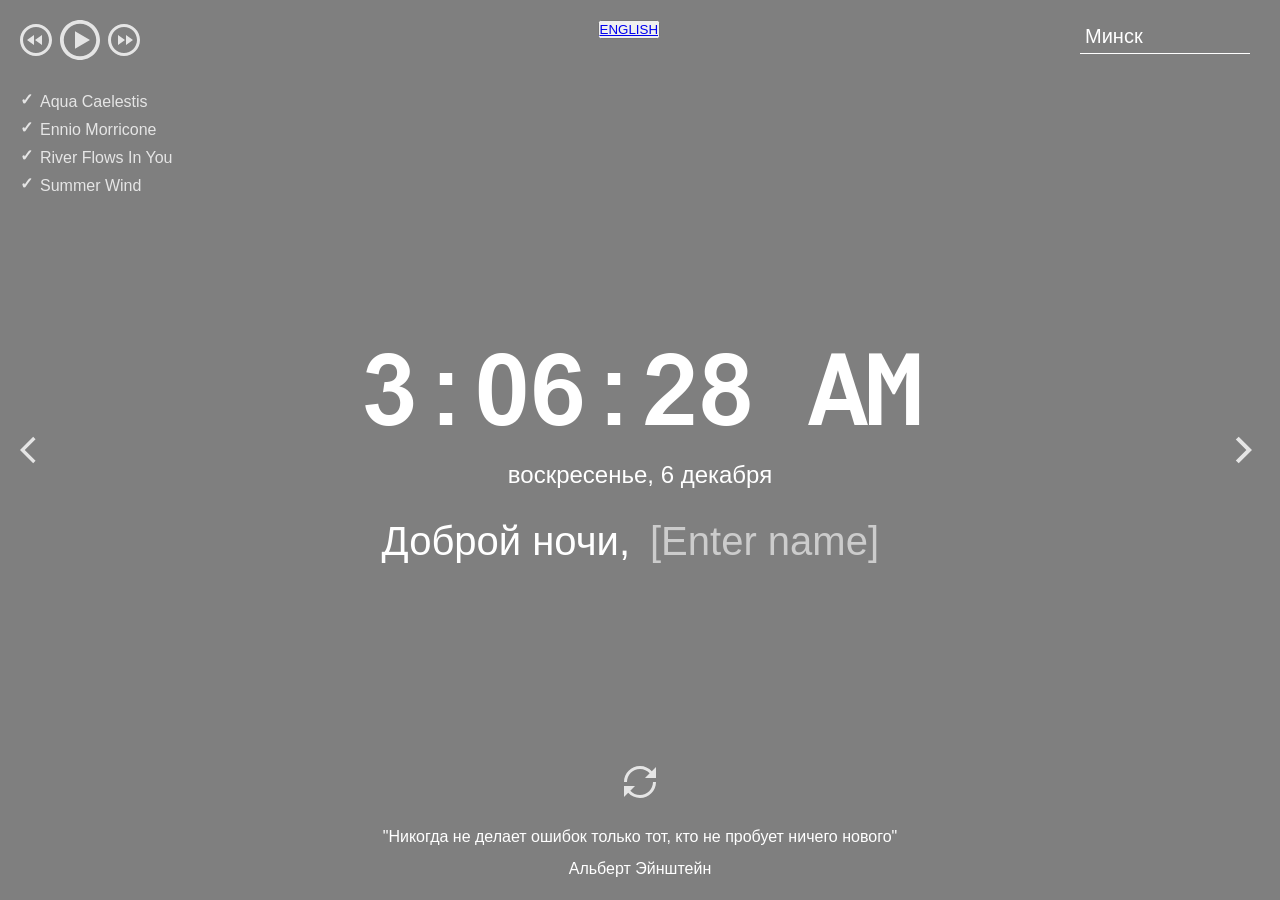
==== BY/index.html @ 17a59ba5 "feat: add russian language" ====
<!DOCTYPE html>
<html lang="en">

<head>
  <meta charset="UTF-8" />
  <meta name="viewport" content="width=device-width, initial-scale=1.0" />
  <link href="assets/favicon.ico" rel="shortcut icon" />
  <link rel="stylesheet" href="css/owfont-regular.css" />
  <link rel="stylesheet" href="css/style.css" />
  <title>momentum</title>
</head>

<body>
  <header class="header">
    <div class="player">
      <div class="player-controls">
        <button class="play-prev player-icon"></button>
        <button class="play player-icon"></button>
        <button class="play-next player-icon"></button>
      </div>
      <ul class="play-list"></ul>
    </div>
    <button> <a href="../index.html">ENGLISH</a></button>
    <div class="weather">
      <input type="text" class="city" />
      <i class="weather-icon owf"></i>
      <div class="weather-error"></div>
      <div class="description-container">
        <span class="temperature"></span>
        <span class="weather-description"></span>
        <span class="wind-speed"></span>
        <span class="air-humidity"></span>
      </div>
      <div class="wind"></div>
      <div class="humidity"></div>
    </div>
  </header>
  <main class="main">
    <div class="slider-icons">
      <button class="slide-prev slider-icon"></button>
      <button class="slide-next slider-icon"></button>
    </div>
    <time class="time"></time>
    <date class="date"></date>
    <div class="greeting-container">
      <span class="greeting"></span>
      <input type="text" class="name" placeholder="[Enter name]" />
    </div>
  </main>
  <footer class="footer">
    <button class="change-quote"></button>
    <div>
      <div class="quote"></div>
      <div class="author"></div>
    </div>
  </footer>
  <script type="module" src="js/script.js">  </script>
</body>

</html>
---- BY/css/owfont-regular.css ----
/*!
 *  owfont-regular 1.0.0 by Deniz Fuchidzhiev - http://websygen.com
 *  License - font: SIL OFL 1.1, css: MIT License
 */
/* FONT PATH
 * -------------------------- */
@font-face {
  font-family: 'owfont';
  src: url('../assets/fonts/owfont-regular.eot?v=1.0.0');
  src: url('../assets/fonts/owfont-regular.eot?#iefix&v=1.0.0') format('embedded-opentype'),
	   url('../assets/fonts/owfont-regular.woff') format('woff'),
	   url('../assets/fonts/owfont-regular.ttf') format('truetype'),
	   url('../assets/fonts/owfont-regular.svg#owf-regular') format('svg');
  font-weight: normal;
  font-style: normal;
}
.owf {
  display: inline-block;
  font: normal normal normal 14px/1 owfont;
  font-size: inherit;
  text-rendering: auto;
  -webkit-font-smoothing: antialiased;
  -moz-osx-font-smoothing: grayscale;
  transform: translate(0, 0);
}
/* makes the font 33% larger relative to the icon container */
.owf-lg {
  font-size: 1.33333333em;
  line-height: 0.75em;
  vertical-align: -15%;
}
.owf-2x {
  font-size: 2em;
}
.owf-3x {
  font-size: 3em;
}
.owf-4x {
  font-size: 4em;
}
.owf-5x {
  font-size: 5em;
}
.owf-fw {
  width: 1.28571429em;
  text-align: center;
}
.owf-ul {
  padding-left: 0;
  margin-left: 2.14285714em;
  list-style-type: none;
}
.owf-ul > li {
  position: relative;
}
.owf-li {
  position: absolute;
  left: -2.14285714em;
  width: 2.14285714em;
  top: 0.14285714em;
  text-align: center;
}
.owf-li.owf-lg {
  left: -1.85714286em;
}
.owf-border {
  padding: .2em .25em .15em;
  border: solid 0.08em #eeeeee;
  border-radius: .1em;
}
.owf-pull-right {
  float: right;
}
.owf-pull-left {
  float: left;
}
.owf.owf-pull-left {
  margin-right: .3em;
}
.owf.owf-pull-right {
  margin-left: .3em;
}

/* owfont uses the Unicode Private Use Area (PUA) to ensure screen
   readers do not read off random characters that represent icons */
   
/*   Weather Condition Codes    */
   
/*   Thunderstorm - - - - - - - - - - - - - - - - - - - - - - - - - - - - - - - - - - - -    */
   
/* thunderstorm with light rain */
.owf-200:before,
.owf-200-d:before,
.owf-200-n:before {
  content: "\EB28";
}
/* thunderstorm with rain */
.owf-201:before,
.owf-201-d:before,
.owf-201-n:before {
  content: "\EB29";
}
/* thunderstorm with heavy rain */
.owf-202:before,
.owf-202-d:before,
.owf-202-n:before {
  content: "\EB2A";
}
/*  light thunderstorm  */
.owf-210:before,
.owf-210-d:before,
.owf-210-n:before {
  content: "\EB32";
}
/*  thunderstorm  */
.owf-211:before,
.owf-211-d:before,
.owf-211-n:before {
  content: "\EB33";
}
/*   heavy thunderstorm   */
.owf-212:before,
.owf-212-d:before,
.owf-212-n:before {
  content: "\EB34";
}
/*   ragged thunderstorm   */
.owf-221:before,
.owf-221-d:before,
.owf-221-n:before {
  content: "\EB3D";
}
/*  thunderstorm with light drizzle    */
.owf-230:before,
.owf-230-d:before,
.owf-230-n:before {
  content: "\EB46";
}
/*  thunderstorm with drizzle     */
.owf-231:before,
.owf-231-d:before,
.owf-231-n:before {
  content: "\EB47";
}
/* thunderstorm with heavy drizzle     */
.owf-232:before,
.owf-232-d:before,
.owf-232-n:before {
  content: "\EB48";
}

/*   Drizzle - - - - - - - - - - - - - - - - - - - - - - - - - - - - - - - - - - - -    */

/*  light intensity drizzle */
.owf-300:before,
.owf-300-d:before,
.owf-300-n:before {
  content: "\EB8C";
}
/*  drizzle */
.owf-301:before,
.owf-301-d:before,
.owf-301-n:before {
  content: "\EB8D";
}
/*  heavy intensity drizzle  */
.owf-302:before,
.owf-302-d:before,
.owf-302-n:before {
  content: "\EB8E";
}
/*   light intensity drizzle rain  */
.owf-310:before,
.owf-310-d:before,
.owf-310-n:before {
  content: "\EB96";
}
/*  drizzle rain  */
.owf-311:before,
.owf-311-d:before,
.owf-311-n:before {
  content: "\EB97";
}
/* heavy intensity drizzle rain */
.owf-312:before,
.owf-312-d:before,
.owf-312-n:before {
  content: "\EB98";
}
/* shower rain and drizzle  */
.owf-313:before,
.owf-313-d:before,
.owf-313-n:before {
  content: "\EB99";
}
/* heavy shower rain and drizzle*/
.owf-314:before,
.owf-314-d:before,
.owf-314-n:before {
  content: "\EB9A";
}
/* shower drizzle */
.owf-321:before,
.owf-321-d:before,
.owf-321-n:before {
  content: "\EBA1";
}

/*   Rain - - - - - - - - - - - - - - - - - - - - - - - - - - - - - - - - - - - -    */

/* light rain  */
.owf-500:before,
.owf-500-d:before,
.owf-500-n:before {
  content: "\EC54";
}
/* moderate rain  */
.owf-501:before,
.owf-501-d:before,
.owf-501-n:before {
  content: "\EC55";
}
/* heavy intensity rain  */
.owf-502:before,
.owf-502-d:before,
.owf-502-n:before {
  content: "\EC56";
}
/* very heavy rain   */
.owf-503:before,
.owf-503-d:before,
.owf-503-n:before {
  content: "\EC57";
}
/* extreme rain    */
.owf-504:before,
.owf-504-d:before,
.owf-504-n:before {
  content: "\EC58";
}
/* freezing rain    */
.owf-511:before,
.owf-511-d:before,
.owf-511-n:before {
  content: "\EC5F";
}
/*  light intensity shower rain    */
.owf-520:before,
.owf-520-d:before,
.owf-520-n:before {
  content: "\EC68";
}
/* shower rain  */
.owf-521:before,
.owf-521-d:before,
.owf-521-n:before {
  content: "\EC69";
}
/*  heavy intensity shower rain  */
.owf-522:before,
.owf-522-d:before,
.owf-522-n:before {
  content: "\EC6A";
}
/* ragged shower rain  */
.owf-531:before,
.owf-531-d:before,
.owf-531-n:before {
  content: "\EC73";
}

/*   Snow - - - - - - - - - - - - - - - - - - - - - - - - - - - - - - - - - - - -    */

/* light snow  */
.owf-600:before,
.owf-600-d:before,
.owf-600-n:before {
  content: "\ECB8";
}
/*  snow  */
.owf-601:before,
.owf-601-d:before,
.owf-601-n:before {
  content: "\ECB9";
}
/*   heavy snow   */
.owf-602:before,
.owf-602-d:before,
.owf-602-n:before {
  content: "\ECBA";
}
/*  sleet  */
.owf-611:before,
.owf-611-d:before,
.owf-611-n:before {
  content: "\ECC3";
}
/*   shower sleet */
.owf-612:before,
.owf-612-d:before,
.owf-612-n:before {
  content: "\ECC4";
}
/* light rain and snow */
.owf-615:before,
.owf-615-d:before,
.owf-615-n:before {
  content: "\ECC7";
}
/* rain and snow  */
.owf-616:before,
.owf-616-d:before,
.owf-616-n:before {
  content: "\ECC8";
}
/* light shower snow  */
.owf-620:before,
.owf-620-d:before,
.owf-620-n:before {
  content: "\ECCC";
}
/* shower snow  */
.owf-621:before,
.owf-621-d:before,
.owf-621-n:before {
  content: "\ECCD";
}
/* heavy shower snow  */
.owf-622:before,
.owf-622-d:before,
.owf-622-n:before {
  content: "\ECCE";
}

/*   Atmosphere - - - - - - - - - - - - - - - - - - - - - - - - - - - - - - - - - - - -    */

/* mist */
.owf-701:before,
.owf-701-d:before,
.owf-701-n:before {
  content: "\ED1D";
}
/* smoke */
.owf-711:before,
.owf-711-d:before,
.owf-711-n:before {
  content: "\ED27";
}
/* haze */
.owf-721:before,
.owf-721-d:before,
.owf-721-n:before {
  content: "\ED31";
}
/* Sand/Dust Whirls */
.owf-731:before,
.owf-731-d:before,
.owf-731-n:before {
  content: "\ED3B";
}
/* Fog */
.owf-741:before,
.owf-741-d:before,
.owf-741-n:before {
  content: "\ED45";
}
/* sand */
.owf-751:before,
.owf-751-d:before,
.owf-751-n:before {
  content: "\ED4F";
}
/* dust */
.owf-761:before,
.owf-761-d:before,
.owf-761-n:before {
  content: "\ED59";
}
/*  VOLCANIC ASH  */
.owf-762:before,
.owf-762-d:before,
.owf-762-n:before {
  content: "\ED5A";
}
/* SQUALLS */
.owf-771:before,
.owf-771-d:before,
.owf-771-n:before {
  content: "\ED63";
}
/* TORNADO */
.owf-781:before,
.owf-781-d:before,
.owf-781-n:before {
  content: "\ED6D";
}

/*   Clouds - - - - - - - - - - - - - - - - - - - - - - - - - - - - - - - - - - - -    */

/*  sky is clear  */  /*  Calm  */
.owf-800:before,
.owf-800-d:before,
.owf-951:before,
.owf-951-d:before {
  content: "\ED80";
}
.owf-800-n:before,
.owf-951-n:before {
  content: "\F168";
}
/*  few clouds   */
.owf-801:before,
.owf-801-d:before {
  content: "\ED81";
}
.owf-801-n:before {
  content: "\F169";
}
/* scattered clouds */
.owf-802:before,
.owf-802-d:before {
  content: "\ED82";
}
.owf-802-n:before {
  content: "\F16A";
}
/* broken clouds  */
.owf-803:before,
.owf-803-d:before,
.owf-803-n:before {
  content: "\ED83";
}
/* overcast clouds  */
.owf-804:before,
.owf-804-d:before,
.owf-804-n:before {
  content: "\ED84";
}

/*   Extreme - - - - - - - - - - - - - - - - - - - - - - - - - - - - - - - - - - - -    */

/* tornado  */
.owf-900:before,
.owf-900-d:before,
.owf-900-n:before {
  content: "\EDE4";
}
/*  tropical storm  */
.owf-901:before,
.owf-901-d:before,
.owf-901-n:before {
  content: "\EDE5";
}
/* hurricane */
.owf-902:before,
.owf-902-d:before,
.owf-902-n:before {
  content: "\EDE6";
}
/* cold */
.owf-903:before,
.owf-903-d:before,
.owf-903-n:before {
  content: "\EDE7";
}
/* hot */
.owf-904:before,
.owf-904-d:before,
.owf-904-n:before {
  content: "\EDE8";
}
/* windy */
.owf-905:before,
.owf-905-d:before,
.owf-905-n:before {
  content: "\EDE9";
}
/* hail */
.owf-906:before,
.owf-906-d:before,
.owf-906-n:before {
  content: "\EDEA";
}

/*   Additional - - - - - - - - - - - - - - - - - - - - - - - - - - - - - - - - - - - -    */

/* Setting */
.owf-950:before,
.owf-950-d:before,
.owf-950-n:before {
  content: "\EE16";
}
/*  Light breeze  */
.owf-952:before,
.owf-952-d:before,
.owf-952-n:before {
  content: "\EE18";
}
/*  Gentle Breeze  */
.owf-953:before,
.owf-953-d:before,
.owf-953-n:before {
  content: "\EE19";
}
/*  Moderate breeze  */
.owf-954:before,
.owf-954-d:before,
.owf-954-n:before {
  content: "\EE1A";
}
/* Fresh Breeze  */
.owf-955:before,
.owf-955-d:before,
.owf-955-n:before {
  content: "\EE1B";
}
/* Strong  Breeze  */
.owf-956:before,
.owf-956-d:before,
.owf-956-n:before {
  content: "\EE1C";
}
/* High wind, near gale  */
.owf-957:before,
.owf-957-d:before,
.owf-957-n:before {
  content: "\EE1D";
}
/* Gale */
.owf-958:before,
.owf-958-d:before,
.owf-958-n:before {
  content: "\EE1E";
}
/*  Severe Gale  */
.owf-959:before,
.owf-959-d:before,
.owf-959-n:before {
  content: "\EE1F";
}
/* Storm */
.owf-960:before,
.owf-960-d:before,
.owf-960-n:before {
  content: "\EE20";
}
/*  Violent Storm  */
.owf-961:before,
.owf-961-d:before,
.owf-961-n:before {
  content: "\EE21";
}
/* Hurricane */
.owf-962:before,
.owf-962-d:before,
.owf-962-n:before {
  content: "\EE22";
}
---- BY/css/style.css ----
@font-face {
  font-family: 'Arial-MT';
  src: url("../assets/fonts/Arial-MT.woff");
  /* Путь к файлу со шрифтом */
}

* {
  box-sizing: border-box;
  margin: 0;
  padding: 0;
}

body {
  min-width: 480px;
  min-height: 100vh;
  font-family: 'Arial', sans-serif;
  font-size: 16px;
  color: #fff;
  text-align: center;
  background: center/cover, rgba(0, 0, 0, 0.5);
  background-blend-mode: multiply;
  transition: background-image 1s ease-in-out;
}

.header {
  display: flex;
  justify-content: space-between;
  align-items: flex-start;
  width: 100%;
  height: 30vh;
  min-height: 220px;
  padding: 20px;
}

.player-controls {
  display: flex;
  align-items: center;
  justify-content: space-between;
  width: 120px;
  margin-bottom: 28px;
}

.play-list {
  text-align: left;
}

.play-item {
  position: relative;
  padding: 5px;
  padding-left: 20px;
  list-style: none;
  opacity: .8;
  cursor: pointer;
  transition: .3s;
}

.play-item:hover {
  opacity: 1;
}

.play-item::before {
  content: "\2713";
  position: absolute;
  left: 0;
  top: 2px;
  font-weight: 900;
}

.item-active::before {
  color: #C5B358;
}

.player-icon,
.slider-icon,
.change-quote {
  width: 32px;
  height: 32px;
  background-size: 32px 32px;
  background-position: center center;
  background-repeat: no-repeat;
  background-color: transparent;
  border: 0;
  outline: 0;
  opacity: .8;
  cursor: pointer;
  transition: .3s;
}

.player-icon:hover,
.slider-icon:hover,
.change-quote:hover {
  opacity: 1;
}

.player-icon:active,
.slider-icon:active,
.change-quote:active {
  border: 0;
  outline: 0;
  transform: scale(1.1);
}

.play {
  width: 40px;
  height: 40px;
  background-size: 40px 40px;
  background-image: url("../assets/svg/play.svg");
}

.pause {
  background-image: url("../assets/svg/pause.svg");
}

.play-prev {
  background-image: url("../assets/svg/play-prev.svg");
}

.play-next {
  background-image: url("../assets/svg/play-next.svg");
}

.weather {
  display: flex;
  flex-direction: column;
  justify-content: space-between;
  align-items: flex-start;
  row-gap: 5px;
  width: 180px;
  min-height: 180px;
  text-align: left;
}

.weather-error {
  margin-top: -10px;
}

.description-container {
  display: flex;
  flex-wrap: wrap;
  justify-content: flex-start;
  align-items: center;
  column-gap: 12px;
}

.weather-icon {
  font-size: 44px;
}

.city {
  width: 170px;
  height: 34px;
  padding: 5px;
  font-size: 20px;
  line-height: 24px;
  color: #fff;
  border: 0;
  outline: 0;
  border-bottom: 1px solid #fff;
  background-color: transparent;
}

.city::placeholder {
  font-size: 20px;
  color: #fff;
  opacity: .6;
}

.main {
  position: relative;
  display: flex;
  flex-direction: column;
  justify-content: center;
  align-items: center;
  width: 100%;
  height: 40vh;
  min-height: 260px;
  padding: 20px;
}

.slider-icon {
  position: absolute;
  top: 50%;
  margin-top: -16px;
  cursor: pointer;
}

.slide-prev {
  left: 20px;
  background-image: url("../assets/svg/slider-prev.svg");
}

.slide-next {
  right: 20px;
  background-image: url("../assets/svg/slider-next.svg");
}

.time {
  min-height: 124px;
  margin-bottom: 10px;
  font-family: 'Arial-MT';
  font-size: 100px;
  letter-spacing: -4px;
}

.date {
  min-height: 28px;
  font-size: 24px;
  margin-bottom: 20px;
}

.greeting-container {
  display: flex;
  flex-wrap: wrap;
  justify-content: stretch;
  align-items: center;
  min-height: 48px;
  width: 100vw;
  font-size: 40px;
}

.greeting {
  flex: 1;
  padding: 10px;
  text-align: right;
}

.name {
  flex: 1;
  max-width: 50%;
  padding: 10px;
  font-size: 40px;
  text-align: left;
  color: #fff;
  background-color: transparent;
  border: 0;
  outline: 0;
}

.name::placeholder {
  color: #fff;
  opacity: .6;
}

.footer {
  display: flex;
  flex-direction: column;
  justify-content: flex-end;
  align-items: center;
  width: 100%;
  height: 30vh;
  min-height: 160px;
  padding: 20px;
}

.change-quote {
  margin-bottom: 30px;
  background-image: url("../assets/svg/reload.svg");
}

.quote {
  min-height: 32px;
}

.author {
  min-height: 20px;
}

@media (max-width: 768px) {
  .time {
    min-height: 80px;
    font-size: 72px;
  }

  .greeting-container {
    min-height: 40px;
    font-size: 32px;
  }

  .greeting {
    padding: 5px;
  }

  .name {
    font-size: 32px;
    padding: 5px;
  }
}
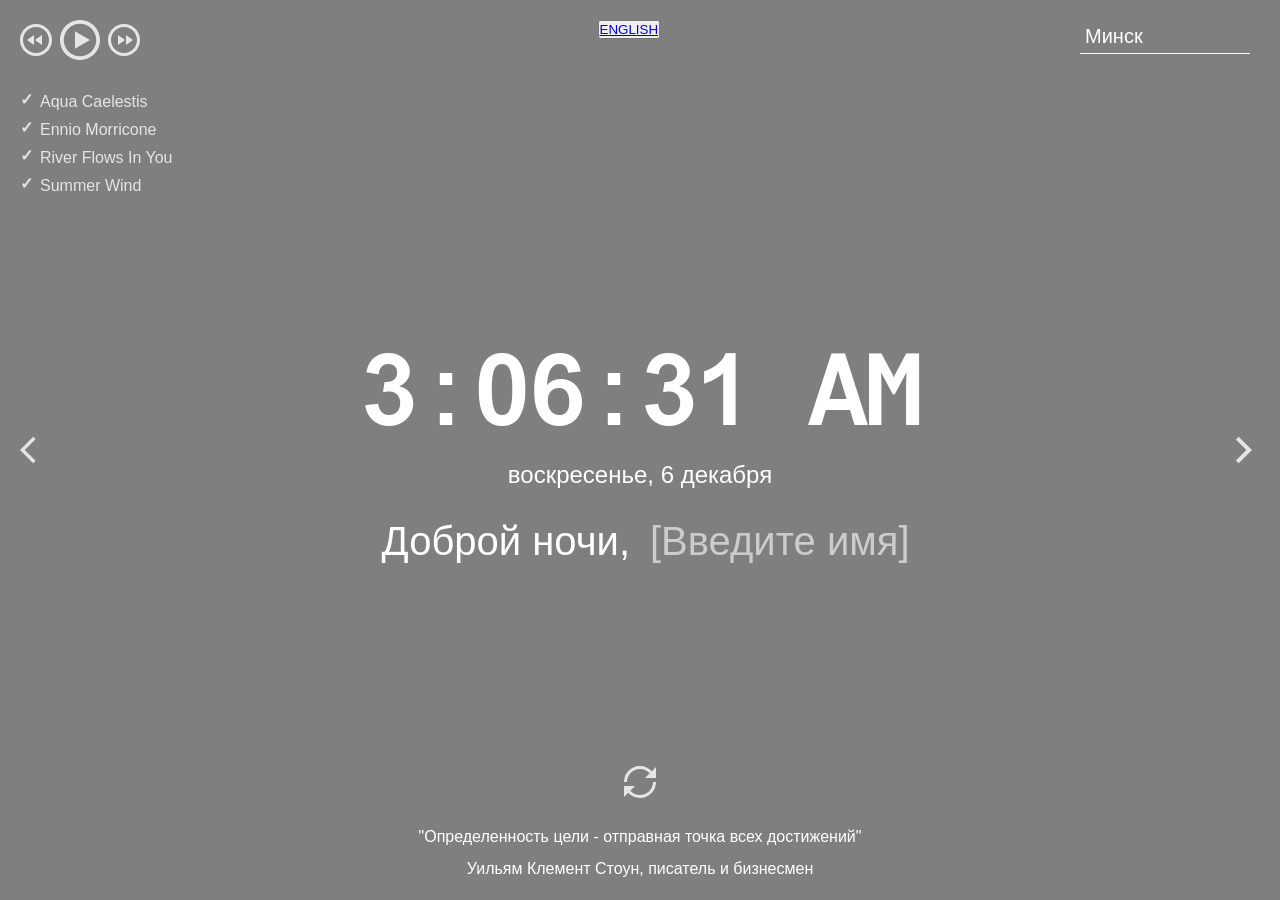
==== commit 15eff9c1: "fix: fix placeholder" ====
--- a/BY/index.html
+++ b/BY/index.html
@@ -44,7 +44,7 @@
     <date class="date"></date>
     <div class="greeting-container">
       <span class="greeting"></span>
-      <input type="text" class="name" placeholder="[Enter name]" />
+      <input type="text" class="name" placeholder="[Введите имя]" />
     </div>
   </main>
   <footer class="footer">
